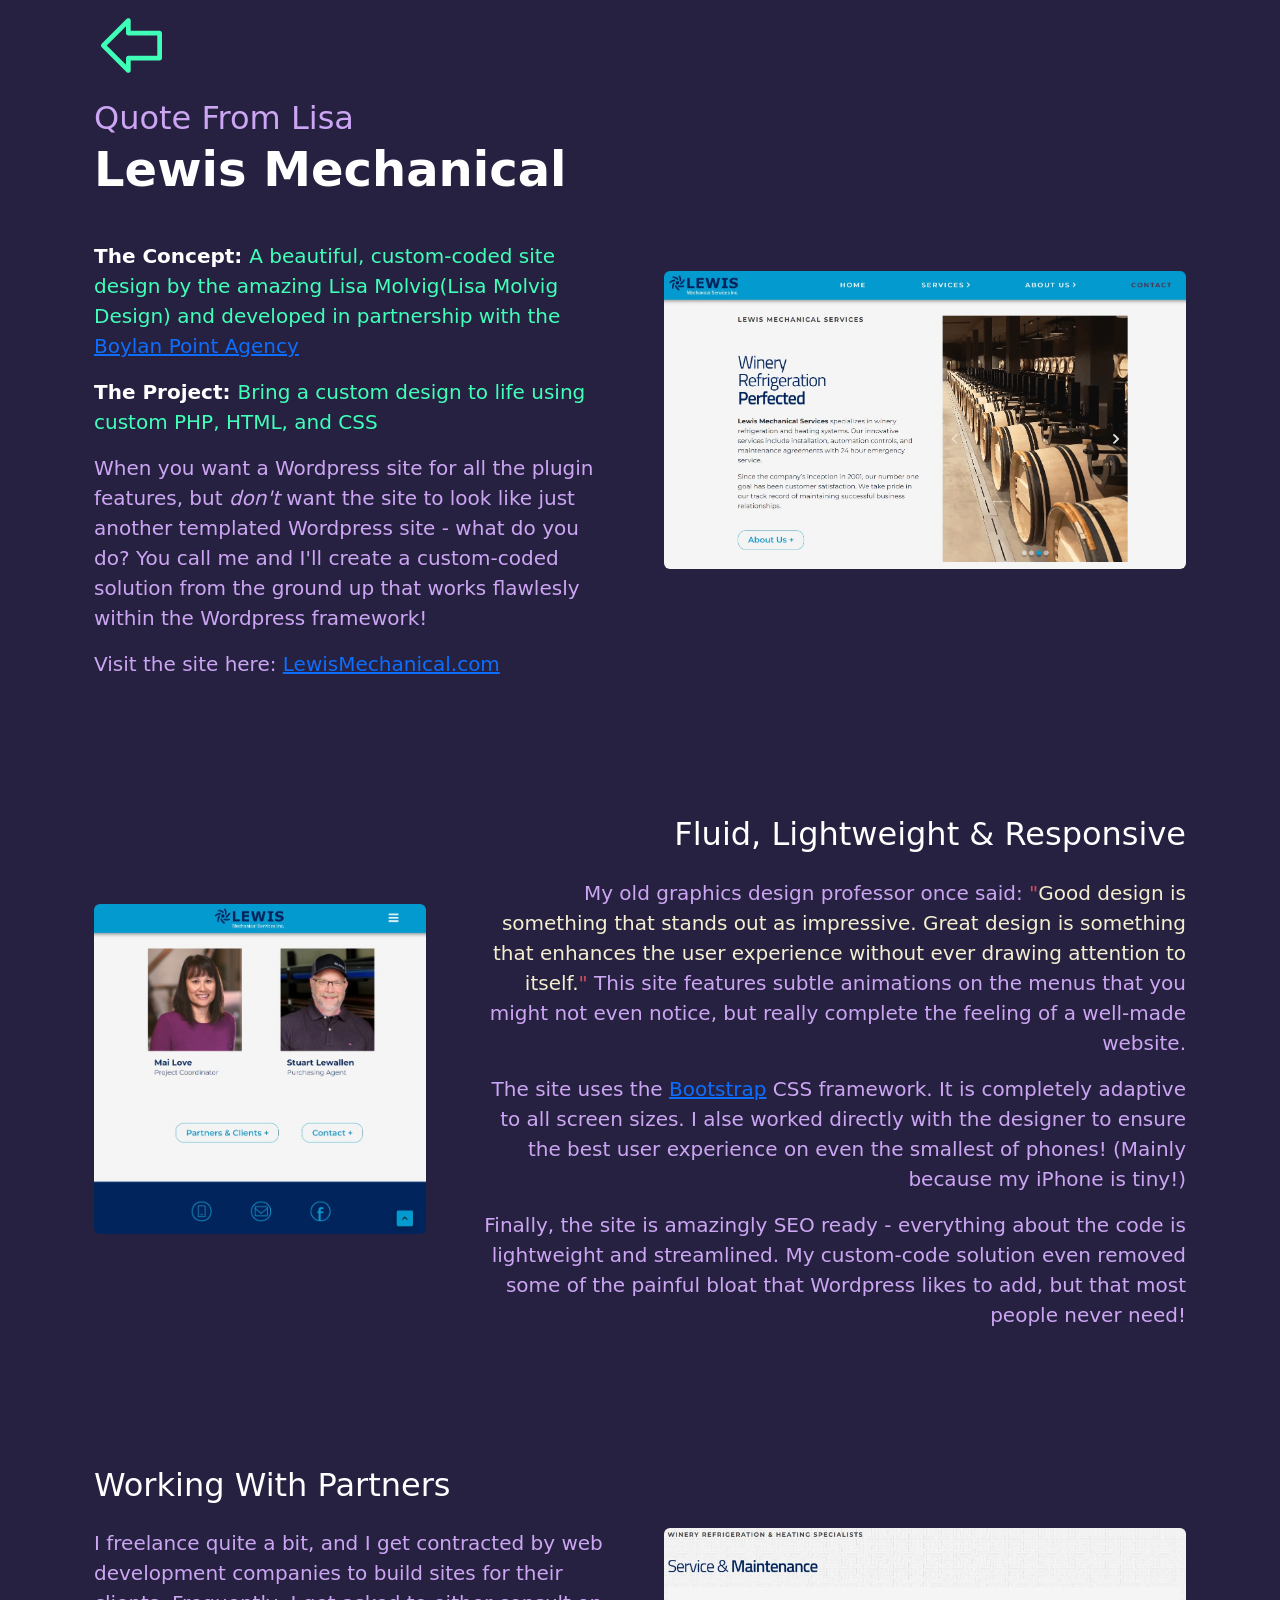
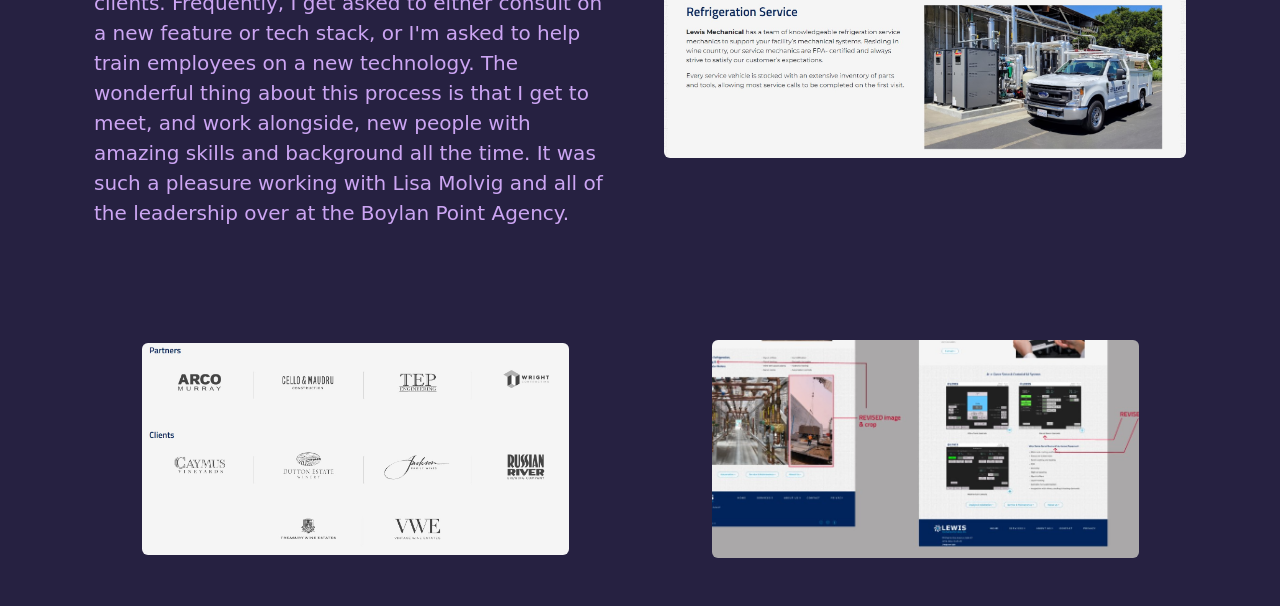
==== lewis-mech.html @ 7f326ff0 "update" ====
<!DOCTYPE html>
<html lang="en">

<head>
    <!-- ========== [///// META /////] ========== -->
    <meta charset="UTF-8">
    <meta http-equiv="X-UA-Compatible" content="IE=edge">
    <meta name="viewport" content="width=device-width, initial-scale=1.0">

    <!-- ========== [///// CDNs /////] ========== -->
    <!-- ----- bootstrap ----- -->
    <link href="https://cdn.jsdelivr.net/npm/bootstrap@5.0.2/dist/css/bootstrap.min.css" rel="stylesheet"
        integrity="sha384-EVSTQN3/azprG1Anm3QDgpJLIm9Nao0Yz1ztcQTwFspd3yD65VohhpuuCOmLASjC" crossorigin="anonymous">

    <!-- ----- google fonts ----- -->
    <link rel="preconnect" href="https://fonts.googleapis.com">
    <link rel="preconnect" href="https://fonts.gstatic.com" crossorigin>

    <link href="https://fonts.googleapis.com/css2?family=Orbitron&display=swap" rel="stylesheet">
    <link href="https://fonts.googleapis.com/css2?family=Roboto&display=swap" rel="stylesheet">
    <link href="https://fonts.googleapis.com/css2?family=Roboto+Mono&display=swap" rel="stylesheet">

    <!-- ========== [///// CSS /////] ========== -->
    <link rel="stylesheet" href="../style.css">

    <title>Wyatt Howard Williams</title>
</head>

<body>

    <div id="lewis-page" class="page color-bg-dark">
        <section id="lewis-landing" class="color-secondary container px-4 pb-5 pt-2">
            <a href="./index.html">
                <img src="./images/left-arrow.svg" aria-hidden="true" width="75" height="75" class="arrow-filter mb-3">
            </a>
            <h2>Quote From Lisa</h2>
            <div class="row flex-lg-row-reverse align-items-center g-5">
                <div class="col-10 col-sm-8 col-lg-6 mx-auto">
                    <img src="./images/lewis/main.jpg" class="rounded d-block mx-lg-auto img-fluid"
                        alt="the light keeper at night" width="700" height="500" loading="lazy">
                </div>
                <div class="col-lg-6">
                    <h1 class="display-5 fw-bold color-primary lh-1 mb-5">Lewis Mechanical</h1>
                    <p class="lead mb-3 color-accent"><b class="fw-bold color-primary">The Concept: </b>A beautiful,
                        custom-coded site design by the amazing Lisa Molvig(Lisa Molvig Design) and developed in
                        partnership
                        with the <a href="https://boylanpoint.com" target="_blank">Boylan Point Agency</a></p>

                    <p class="lead mb-3 color-accent"><b class="fw-bold color-primary">The Project: </b>Bring a custom
                        design to life using custom PHP, HTML, and CSS </p>
                    <p class="lead mb-3">When you want a Wordpress site for all the plugin features, but <em>don't</em>
                        want the site to look like just another templated Wordpress site - what do you do? You call me
                        and I'll create a custom-coded solution from the ground up that works flawlesly within the
                        Wordpress framework!</p>
                    <p class="lead mb-3">Visit the site here: <a href="https://lewismechanical.com"
                            target="_blank">LewisMechanical.com</a></p>
                </div>
            </div>
        </section>

        <section id="lewis-responsive" class="color-secondary container px-4 py-5">
            <div class="row flex-lg-row align-items-center g-5">
                <div class="col-10 col-sm-4 mx-auto">
                    <img src="./images/lewis/responsive.jpg" class="rounded d-block mx-lg-auto img-fluid"
                        alt="example of custom dynamic pixel-art lighting" width="700" height="500" loading="lazy">
                </div>
                <div class="col-sm-8 text-end">
                    <h2 class="color-primary my-4">Fluid, Lightweight & Responsive</h2>
                    <p class="lead">My old graphics design professor once said: <span class="ca-2">"</span><span
                            class="ca-3">Good design is
                            something that stands out as impressive. Great design is something that enhances the user
                            experience without ever drawing attention to itself.</span><span class="ca-2">"</span> This
                        site features subtle
                        animations on the menus that you might not even notice, but really complete the feeling of a
                        well-made website.</p>
                    <p class="lead">The site uses the <a href="https://getbootstrap.com" target="_blank">Bootstrap</a>
                        CSS framework. It is completely adaptive to all screen sizes. I alse worked directly with the
                        designer to ensure the best user experience on even the smallest of phones! (Mainly because my
                        iPhone is tiny!)</p>
                    <p class="lead mb-3">Finally, the site is amazingly SEO ready - everything about the code is
                        lightweight and streamlined. My custom-code solution even removed some of the painful bloat that
                        Wordpress likes to add, but that most people never need!</p>
                </div>
            </div>
        </section>

        <section id="lewis-partners" class="color-secondary container px-4 py-5">
            <div class="row flex-lg-row-reverse align-items-center g-5">
                <div class="col-10 col-sm-6 mx-auto">
                    <img src="./images/lewis/service-maint.jpg" class="rounded d-block mx-lg-auto img-fluid"
                        alt="custom tile map example" width="700" height="500" loading="lazy">
                </div>
                <div class="col-sm-6">
                    <h2 class="color-primary my-4">Working With Partners</h2>
                    <p class="lead">I freelance quite a bit, and I get contracted by web development companies to build
                        sites for their clients. Frequently, I get asked to either consult on a new feature or tech
                        stack, or I'm asked to help train employees on a new technology. The wonderful thing about this
                        process is that I get to meet, and work alongside, new people with amazing skills and background
                        all the time. It was such a pleasure working with Lisa Molvig and all of the leadership over at
                        the Boylan Point Agency.</p>
                </div>
            </div>
        </section>

        <section id="lightkeeper-animations" class="color-secondary container px-4 py-5">
            <div class="row flex-lg-row align-items-center g-5">
                <div class="col-10 col-sm-5 mx-auto">
                    <img src="./images/lewis/clients.jpg" class="rounded d-block mx-lg-auto img-fluid"
                        alt="the light keeper at night" width="700" height="500" loading="lazy">
                </div>
                <div class="col-10 col-sm-5 mx-auto">
                    <img src="./images/lewis/revisions.jpg" class="rounded d-block mx-lg-auto img-fluid"
                        alt="the light keeper at night" width="700" height="500" loading="lazy">
                </div>
            </div>
        </section>
    </div>
</body>

<!-- ========== [///// SCRIPTS /////] ========== -->
<script src="https://cdn.jsdelivr.net/npm/bootstrap@5.0.2/dist/js/bootstrap.bundle.min.js"
    integrity="sha384-MrcW6ZMFYlzcLA8Nl+NtUVF0sA7MsXsP1UyJoMp4YLEuNSfAP+JcXn/tWtIaxVXM"
    crossorigin="anonymous"></script>

</html>
---- style.css ----
:root {
    --pallette-bg-light: #2e294f;
    --pallette-bg-light-accent: #776da4;
    --pallette-bg-dark: #262141;
    --pallette-bg-dark-accent: #302950;
    --pallette-font-primary: #ffffff;
    --pallette-font-secondary: #cca5f3;
    --pallette-font-accent: #40ffb9;

    --accent-2: #d24d5a;
    --accent-3: #f5efcf;
    --accent-4: #ca9bf7;
}

/* body {
    font-family: 'Roboto Mono', monospace;
} */

.page {
    min-height: 100vh;
    height: fit-content;
}

.middle {
    transition: .5s ease;
    opacity: 0;
    position: absolute;
    top: 50%;
    left: 50%;
    transform: translate(-50%, -50%);
    -ms-transform: translate(-50%, -50%);
    text-align: center;
}

.img-box {
    position: relative;
}

.img-box img {
    transition: .5s ease;
    opacity: 1;
}

.img-box:hover img {
    opacity: 0.5;
}

.img-box:hover .middle {
    opacity: 1;
}

.text {
    background-color: #04AA6D;
    color: white;
    font-size: 16px;
    padding: 16px 32px;
}

/* #region ========== [///// FONTS /////] ========== */
.font-orbitron {
    font-family: 'Orbitron', sans-serif;
    letter-spacing: 6px;
}

.font-roboto {
    font-family: 'Roboto', monospace;
}

.font-roboto-mono {
    font-family: 'Roboto Mono', monospace;
}

/* #endregion */


/* #region ========== [///// COLORS /////] ========== */
.arrow-filter {
    filter: invert(78%) sepia(82%) saturate(376%) hue-rotate(88deg) brightness(100%) contrast(104%);
    transition: 400ms ease-in-out;
}

.arrow-filter:hover {
    filter: invert(86%) sepia(25%) saturate(205%) hue-rotate(5deg) brightness(107%) contrast(92%);
}

/* ----- special accent colors ----- */
.ca-2 {
    color: var(--accent-2);
}

.ca-3 {
    color: var(--accent-3);
}

.ca-4 {
    color: var(--accent-4);
}

/* ----- font colors ----- */
.color-primary {
    color: var(--pallette-font-primary);
}

.color-secondary {
    color: var(--pallette-font-secondary);
}

.color-accent {
    color: var(--pallette-font-accent);
}

/* ----- background colors ----- */
.color-bg-dark {
    background: var(--pallette-bg-dark);
}

.color-bg-dark-accent {
    background: var(--pallette-bg-dark-accent);
}

.color-bg-light {
    background: var(--pallette-bg-light);
}

.color-bg-light-accent {
    background: var(--pallette-bg-light-accent);
}

/* #endregion */


/* #region ========== [///// MAIN PAGE /////] ========== */
#landing {
    min-height: 40vh;
    height: fit-content;
    background: url(./w.svg);
    background-repeat: no-repeat;
    background-size: 60%;
    background-position: center;
}

#portfolio {
    min-height: 60vh;
    height: fit-content;
}

/* #endregion */
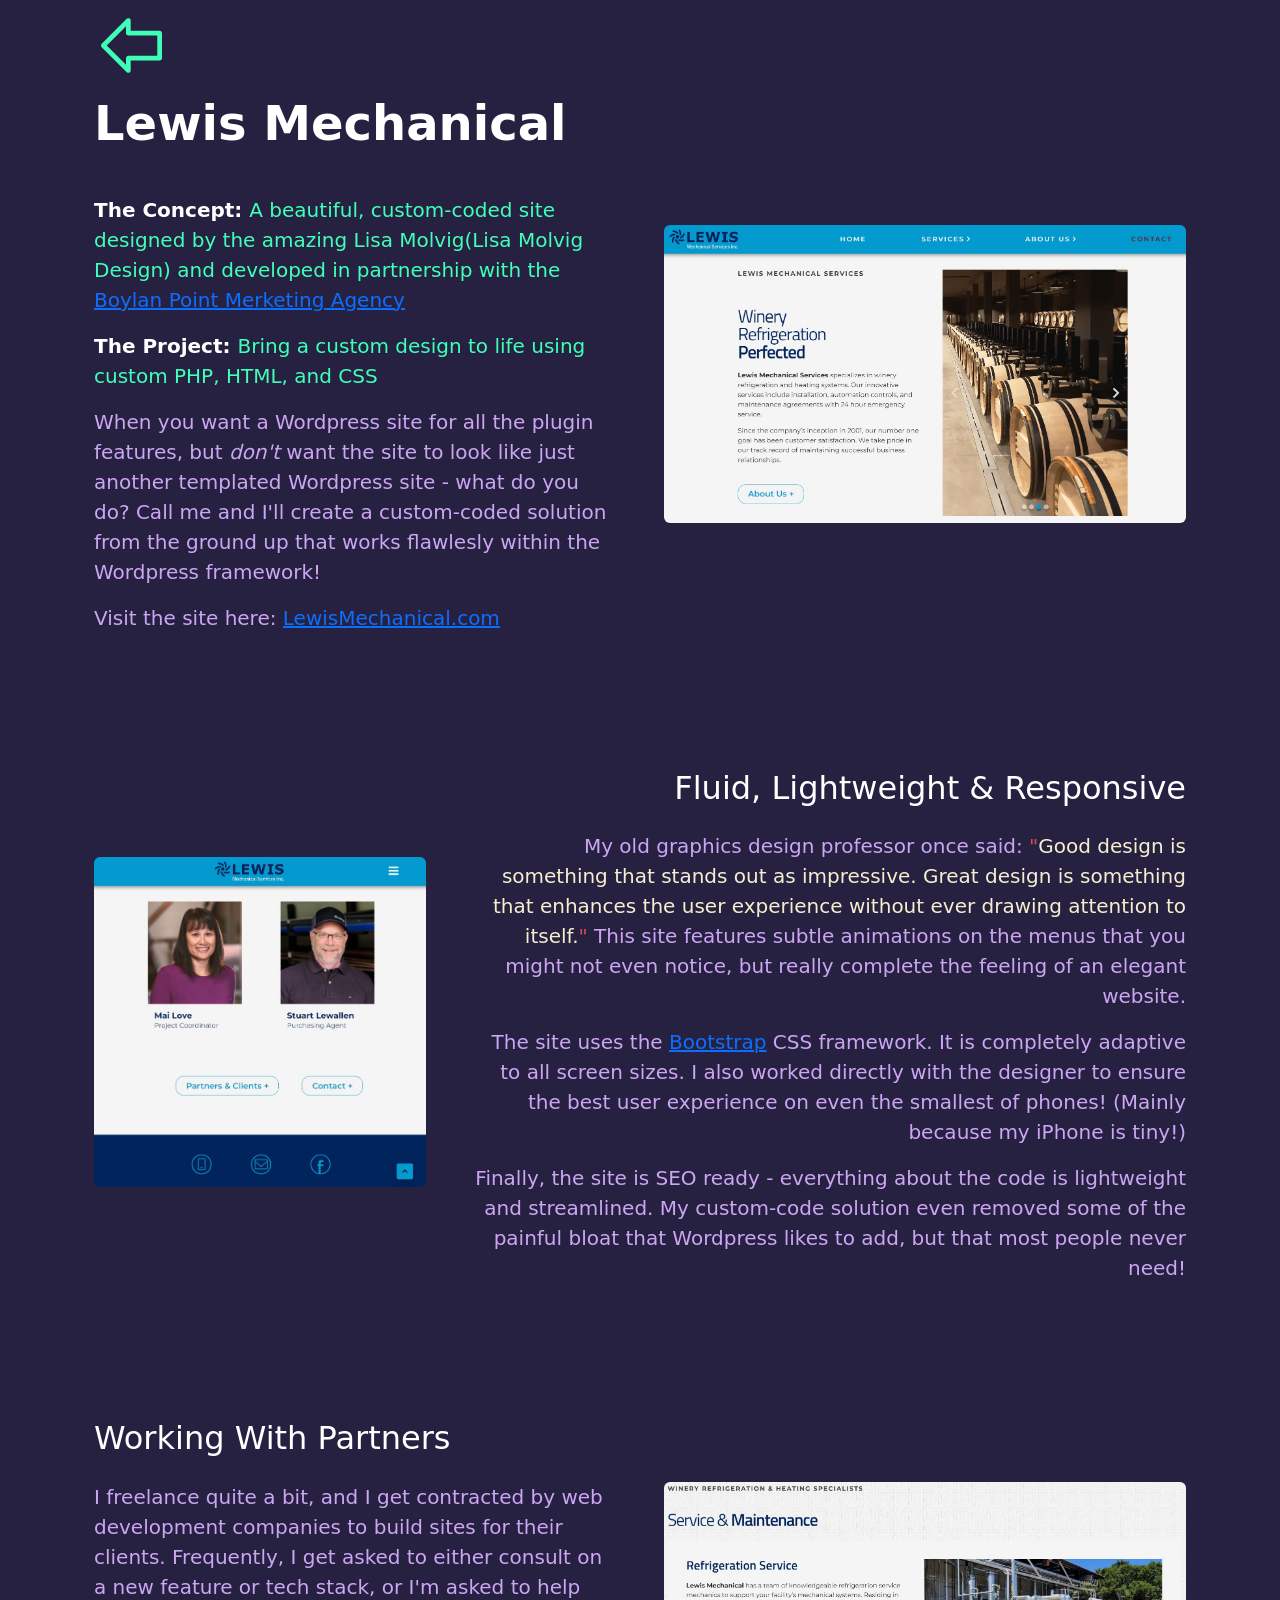
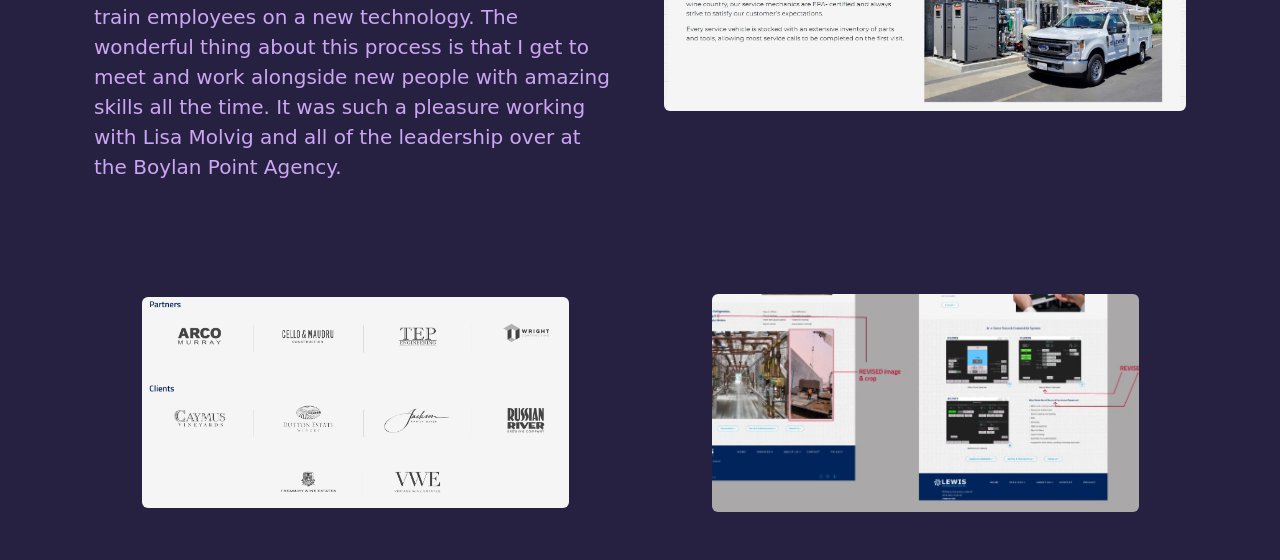
==== commit 4afba40b: "proofreading" ====
--- a/lewis-mech.html
+++ b/lewis-mech.html
@@ -33,7 +33,7 @@
             <a href="./index.html">
                 <img src="./images/left-arrow.svg" aria-hidden="true" width="75" height="75" class="arrow-filter mb-3">
             </a>
-            <h2>Quote From Lisa</h2>
+            <!-- <h2>Quote From Lisa</h2> -->
             <div class="row flex-lg-row-reverse align-items-center g-5">
                 <div class="col-10 col-sm-8 col-lg-6 mx-auto">
                     <img src="./images/lewis/main.jpg" class="rounded d-block mx-lg-auto img-fluid"
@@ -42,14 +42,14 @@
                 <div class="col-lg-6">
                     <h1 class="display-5 fw-bold color-primary lh-1 mb-5">Lewis Mechanical</h1>
                     <p class="lead mb-3 color-accent"><b class="fw-bold color-primary">The Concept: </b>A beautiful,
-                        custom-coded site design by the amazing Lisa Molvig(Lisa Molvig Design) and developed in
+                        custom-coded site designed by the amazing Lisa Molvig(Lisa Molvig Design) and developed in
                         partnership
-                        with the <a href="https://boylanpoint.com" target="_blank">Boylan Point Agency</a></p>
+                        with the <a href="https://boylanpoint.com" target="_blank">Boylan Point Merketing Agency</a></p>
 
                     <p class="lead mb-3 color-accent"><b class="fw-bold color-primary">The Project: </b>Bring a custom
                         design to life using custom PHP, HTML, and CSS </p>
                     <p class="lead mb-3">When you want a Wordpress site for all the plugin features, but <em>don't</em>
-                        want the site to look like just another templated Wordpress site - what do you do? You call me
+                        want the site to look like just another templated Wordpress site - what do you do? Call me
                         and I'll create a custom-coded solution from the ground up that works flawlesly within the
                         Wordpress framework!</p>
                     <p class="lead mb-3">Visit the site here: <a href="https://lewismechanical.com"
@@ -71,13 +71,13 @@
                             something that stands out as impressive. Great design is something that enhances the user
                             experience without ever drawing attention to itself.</span><span class="ca-2">"</span> This
                         site features subtle
-                        animations on the menus that you might not even notice, but really complete the feeling of a
-                        well-made website.</p>
+                        animations on the menus that you might not even notice, but really complete the feeling of an
+                        elegant website.</p>
                     <p class="lead">The site uses the <a href="https://getbootstrap.com" target="_blank">Bootstrap</a>
-                        CSS framework. It is completely adaptive to all screen sizes. I alse worked directly with the
+                        CSS framework. It is completely adaptive to all screen sizes. I also worked directly with the
                         designer to ensure the best user experience on even the smallest of phones! (Mainly because my
                         iPhone is tiny!)</p>
-                    <p class="lead mb-3">Finally, the site is amazingly SEO ready - everything about the code is
+                    <p class="lead mb-3">Finally, the site is SEO ready - everything about the code is
                         lightweight and streamlined. My custom-code solution even removed some of the painful bloat that
                         Wordpress likes to add, but that most people never need!</p>
                 </div>
@@ -95,8 +95,8 @@
                     <p class="lead">I freelance quite a bit, and I get contracted by web development companies to build
                         sites for their clients. Frequently, I get asked to either consult on a new feature or tech
                         stack, or I'm asked to help train employees on a new technology. The wonderful thing about this
-                        process is that I get to meet, and work alongside, new people with amazing skills and background
-                        all the time. It was such a pleasure working with Lisa Molvig and all of the leadership over at
+                        process is that I get to meet and work alongside new people with amazing skills all the time. It
+                        was such a pleasure working with Lisa Molvig and all of the leadership over at
                         the Boylan Point Agency.</p>
                 </div>
             </div>
